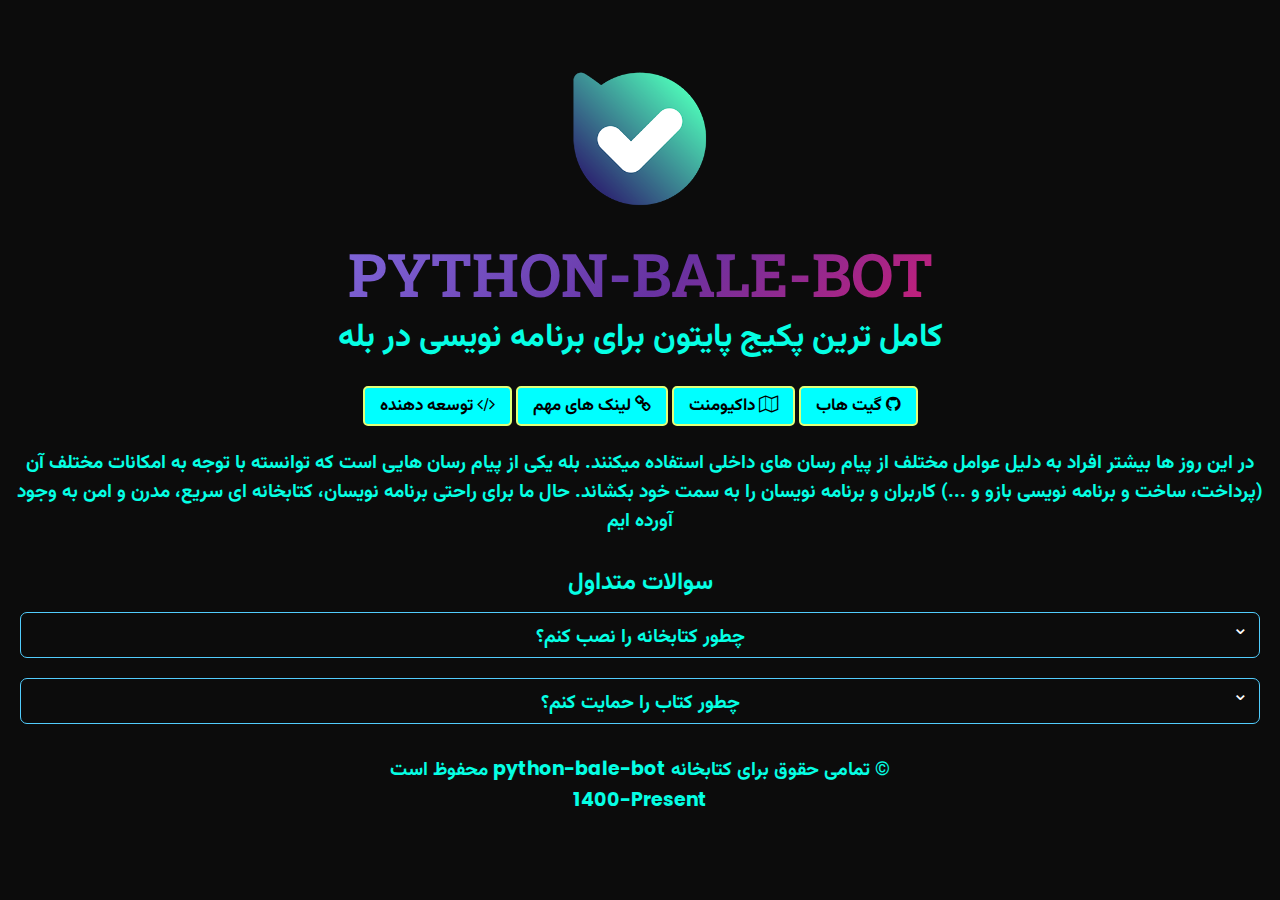
==== index.html @ dcfdb1f1 "Update main page" ====
<!DOCTYPE html>
<html lang="fa">
    
    <head>
    <meta charset="utf-8" />
    <link rel="icon" href="assets/images/bale.png" />
    <link rel="apple-touch-icon" href="https://python-bale-bot.ir/assets/images/bale.png" />
    <meta name="viewport" content="width=device-width, initial-scale=1, user-scalable=yes" />
    <meta name="theme-color" content="#000000" />
    <meta name="description" content="An API wrapper for Bale written in Python." />
    <meta name="keywords" content="bale bot, balebot, bale messenger, bale ir, messenger python bale bot" />
    <meta property="og:title" content="python-bale-bot" />
    <meta property="og:description" content="An API wrapper for Bale written in Python." />
    <meta property="og:type" content="website" />
    <meta property="og:image" content="https://python-bale-bot.ir/assets/images/bale.png" />
    <meta property="og:url" content="https://python-bale-bot.ir" />
    <meta name="twitter:title" content="python-bale-bot">
    <meta name="twitter:description" content="An API wrapper for Bale written in Python.">
    <meta name="twitter:image" content="https://python-bale-bot.ir/assets/images/bale.png">
    <link rel="stylesheet" href="https://cdnjs.cloudflare.com/ajax/libs/font-awesome/4.7.0/css/font-awesome.min.css">
    <link rel="stylesheet" href="assets/css/index.css" />
    <link rel="stylesheet" href="assets/css/code.css" />
    <link rel="stylesheet" href="assets/css/modal.css" />
    <link rel="stylesheet" href="assets/css/animation.css" />
    <link rel="canonical" href="https://python-bale-bot.ir">
    <title>python-bale-bot | پوششی برای وب سرویس های پیام رسان بله</title>
</head>

<body>
    <div id="link-modal" class="modal">
        <div class="modal-content">
            <span id="close-link-modal" class="close">&times;</span><br/>
            <a target="_blank" href="/changelog"><button class="button"><i class="fa fa-link"></i> ورژن ها</button></a>
            <a target="_blank" href="https://pypi.org/p/python-bale-bot"><button class="button"><i class="fa fa-link"></i> صفحه پای پی کتابخانه</button></a>
            <a target="_blank" href="https://dev.bale.ai/api"><button class="button"><i class="fa fa-link"></i> صفحه توسعه دهندگان ربات بله</button></a>
            <a target="_blank" href="https://docs.python-bale-bot.ir/en/stable/examples.html"><button class="button"><i class="fa fa-link"></i> نمونه کد ها</button></a>
            <a target="_blank" href="https://ble.ir/@pbbbot"><button class="button"><i class="fa fa-link"></i> ربات کتابخانه</button></a>
        </div>
    </div>
    
    <div id="developers-modal" class="modal">
        <div class="modal-content">
            <span id="close-developers-modal" class="close">&times;</span><br/>
            <a target="_blank" href="https://kian-ahmadian.ir"><button class="button"><i class="fa fa-link"></i> کیان احمدیان</button></a>
      </div>
    </div>

    <div id="wrapper" dir="rtl">
        <div class="hidden" id="alert-box">
            <p id="open-btn">.........................</p>
            <button id="close-alert-box-btn"><i class="fa fa-close"></i></button>
        </div>
        <img id="bale-image" src="assets/images/bale.png" alt="python-bale-bot"> 
        <h1 id="title" class="animation-title">python-bale-bot</h1>
        <br/>
        <h2 class="pop-anim" id="short-description" dir="rtl">کامل ترین پکیج پایتون برای برنامه نویسی در <p class="link"><a target="_blank" href="https://bale.ai">بله</a></p></h2>
        <br/>
        <div>
            <a class="pop-anim" target="_blank" href="https://github.com/python-bale-bot/python-bale-bot"><button class="button"><i class="fa fa-github"></i> گیت هاب</button></a>
            <a class="pop-anim" target="_blank" href="https://docs.python-bale-bot.ir/"><button class="button"><i class="fa fa-map-o"></i> داکیومنت</button></a>
            <button id="open-link-modal" class="button pop-anim"><i class="fa fa-link"></i> لینک های مهم</button>
            <a class="pop-anim" target="_blank" href="https://kian-ahmadian.ir"><button class="button"><i class="fa fa-code"></i> توسعه دهنده</button></a>
        </div>
        <br/>
        <h3 class="lang-description">در این روز ها بیشتر افراد به دلیل عوامل مختلف از پیام رسان های داخلی استفاده میکنند. <p class="link"><a target="_blank" href="https://bale.ai">بله</a></p> یکی از پیام رسان هایی است که توانسته با توجه به امکانات مختلف آن (پرداخت، ساخت و برنامه نویسی بازو و ...) کاربران و برنامه نویسان را به سمت خود بکشاند. حال ما برای راحتی برنامه نویسان، کتابخانه ای سریع، مدرن و امن به وجود آورده ایم</h3>
        <br/>
        <div id="questions">
            <h2>سوالات متداول</h2>
            <div class="faq">
                <div class="question">
                    چطور کتابخانه را نصب کنم؟
                </div>
                <div class="answer">
                    <h3 class="lang-description help-text">به راحتی با استفاده از دستور</h3>
                    <br/>
                    <pre dir="ltr"><code class="python hljs language-python">pip <span class="hljs-keyword">install</span><span class="hljs-string"> python-bale-bot</span></code></pre>
                    <br/>
                    <h3 class="lang-description help-text">کتابخانه را نصب کنید!</h3>
                    <br/>
                    <script src="https://gist.github.com/kian-ahmadian/d99baf7caba5766d68ba82ed5083873c.js"></script>
                    <br/>
                    <h3 class="lang-description" id="more-info">برای دریافت مثال های بیشتر به <p class="link"><a target="_blank" href="https://docs.python-bale-bot.ir/en/stable/examples.html">داکیومنت</a></p> مراجعه نمائید.</h3><br/>
                </div>
            </div>
            <div class="faq">
                <div class="question">
                    چطور کتاب را حمایت کنم؟
                </div>
                <div class="answer">
                    <p class="font-vazir lang-description">در حال حاضر امکان حمایت نقدی از ما وجود ندارد. لیکن تنها لازم است برای حمایت از ما پروژه را به دوستان خود معرفی و یا به پروژه استار 🌟 دهید</p>
                </div>
            </div>
        </div>
        <footer>
            <p>© تمامی حقوق برای کتابخانه <b>python-bale-bot</b> محفوظ است</p>
            <br>
            <p dir="ltr"><b>1400-Present</b></p>
        </footer>
    </div>
    <script src="assets/js/index.js"></script>
    <script src="assets/js/modal.js"></script>
</body>

</html>
---- assets/css/index.css ----
@import url('https://fonts.googleapis.com/css2?family=Poppins:ital,wght@0,100;0,400;0,800;0,900;1,300;1,700;1,800;1,900&display=swap');

body {
    background-color: rgb(12 12 12);
}

#wrapper {
	text-align: center; 
	align-items: center;
	color: #05ffe4;
}

#bale-image {
	margin-top: 20px;
	margin-bottom: 20px;
	display: block;
	margin-left: auto;
	margin-right: auto;
	width: 150px;
}

#title {
	font-family: Roboto, serif;
	font-weight: bold;
}

#short-description, .lang-description {
	font-family: Vazir, serif;
	margin-right: 10px;
	margin-left: 10px;
}

#more-info {
	color: rgb(5,231,231);
}

.help-text {
	color: #abfe06;
}

.link a {
	color: inherit;
	cursor: pointer;
	text-decoration: none;
}

.link:hover {
	color: rgba(221, 231, 21, 0.785);
}

a {
	display: inline-block;
}

a:hover{
	color: #e1ff79;
}

p {
	display: inline-block;
}

/* Fonts */

@font-face {
    font-family: Roboto;
    src: url(../fonts/RobotoSlab.ttf);
  }

.font-roboto{
	font-family: Roboto, serif;
}

@font-face {
	font-family: Vazir;
	src: url(../fonts/Vazirmatn-Bold.ttf);
  }

.font-vazir {
	font-family: Vazir, serif;
}

/* End fonts */
/* Buttons */

.button {
	margin-top: 5px;
	margin-bottom: 5px;
	padding: 5px 15px;
	background-color: aqua;
	border: 2px solid #e1ff79;
	border-radius: 5px;
	font-size: 17px;
	font-family: Vazir, serif;
}

.button:hover {
	background-color: rgb(128, 214, 214);
	border-radius: 5px;
	font-family: Vazir, serif;
	cursor: pointer;
}

/* End buttons */
/* Example code */

.gist {
	margin-left: 20px;
	margin-right: 20px;
	border-radius: 7px;
}

/* End example code */

/* Alert box Section */

#alert-box {
	top: 0;
	position: sticky;
	background-color: red;
	padding-top: 10px;
	padding-bottom: 5px;
	border-radius: 0 0 5px 5px;
	z-index: 20;
}

#alert-box p {
	font-family: Vazir, serif;
	font-size: 20px;
	color: black;
	cursor: pointer;
}

#alert-box #close-alert-box-btn {
	background: none;
	border: none;
	font-size: 25px;
	cursor: pointer;
	float: left;
	margin: 0;
	margin-left: 10px;
}

.hidden {
	visibility: hidden;
}

/* End alert box section */

/* Questions section */

#questions h2 {
	font-family: Vazir, sans-serif;
	margin: 10px;
}

.faq {
	margin-bottom: 20px;
	position: relative;
	padding: 5px;
	padding-bottom: 0px;
	border-radius: 7px;
	border: 1.5px solid #52cdfd;
	margin-left: 20px;
	margin-right: 20px;
}

.faq .question {
	cursor: pointer;
	font-size: 18px;
	font-family: Vazir, sans-serif;
	padding: 5px;
}

.faq .question::after {
	content: "\2304";
	margin-right: 10px;
	display: inline-block;
	position: absolute;
	transform: translateY(-10px);
	right: 0;
	font-size: 20px;
	transition: transform .5s ease;
	color: #fdfdfd;
}

.faq .question .active-faq::after {
	transform: translateY(0px) rotate(-180deg);
}
  
.faq .answer {
	max-height: 0;
	transition: max-height .5s ease;
	overflow: hidden;
	line-height: 26px;
	color: #666;
}

/* End questions section */
/* Footer */

footer {
	padding: 10px;
}

footer p {
	font-family: Vazir, serif;
}

footer p b, code {
	font-family: Poppins, sans-serif;
	font-size: 15px;
}

/* End footer */

@media (width >= 600px) {
	#title {
		font-size: 60px;
	}
	#short-description {
		font-size: 32.5px;
	}
	.lang-description, .faq .question, footer p, footer p b, #alert-box p {
		font-size: 19px;
	}
	.button {
		font-size: 17px;
	}
}

@media (width >= 500px) and (width < 600px){
	#title {
		font-size: 50px;
	}
	#short-description {
		font-size: 26.5px;
	}
	.lang-description, .faq .question, footer p, footer p b {
		font-size: 15px;
	}
	.button, #alert-box p {
		font-size: 17px;
	}
}

@media (width >= 400px) and (width < 500px) {
	#title {
		font-size: 40px;
	}
	#short-description {
		font-size: 21.5px;
	}
	.lang-description, .faq .question, footer p, footer p b {
		font-size: 14px;
	}
	.button, #alert-box p {
		font-size: 15px;
	}
}

@media (width >= 0) and (width < 400px) {
	#title {
		font-size: 30px;
	}
	#short-description {
		font-size: 16px;
	}
	.lang-description, .faq .question, footer p, footer p b, footer p b {
		font-size: 13px;
	}
	.button, #alert-box p {
		font-size: 14px;
	}
}

/* Scroll Bar */

::-webkit-scrollbar {
	width: 7px;
	height: 7px;
	background-color: transparent;
	border-radius: 5px;
}

::-webkit-scrollbar-corner {
	border-radius: 5px;
}

::-webkit-scrollbar-thumb {
	background-color: #2a2a30;
	border-radius: 5px;
}

::-webkit-scrollbar-thumb:hover {
	background-color: #407e99;
}

/* End Scroll Bar */
---- assets/css/code.css ----
pre code.hljs{display:block;overflow-x:auto;padding:20px 10px 20px 10px}code.hljs{padding:3px 5px}.hljs{background:rgb(27, 29, 30);color:#fff}.hljs-doctag,.hljs-meta-keyword,.hljs-name,.hljs-strong{font-weight:700}.hljs-code,.hljs-emphasis{font-style:italic}.hljs-section,.hljs-tag{color:#62c8f3}.hljs-selector-class,.hljs-selector-id,.hljs-template-variable,.hljs-variable{color:#ade5fc}.hljs-meta-string,.hljs-string{color:#a2fca2}.hljs-attr,.hljs-quote,.hljs-selector-attr{color:#7bd694}.hljs-tag .hljs-attr{color:inherit}.hljs-attribute,.hljs-title,.hljs-type{color:#ffa}.hljs-number,.hljs-symbol{color:#d36363}.hljs-bullet,.hljs-template-tag{color:#b8d8a2}.hljs-built_in,.hljs-keyword,.hljs-literal,.hljs-selector-tag{color:rgb(128, 182, 225)}.hljs-code,.hljs-comment,.hljs-formula{color:#888}.hljs-link,.hljs-regexp,.hljs-selector-pseudo{color:#c6b4f0}.hljs-meta{color:#fc9b9b}.hljs-deletion{background:#fc9b9b;color:#333}.hljs-o{background: rgb(255, 151, 67);} .hljs-addition{background:#a2fca2;color:#333}.hljs-subst{color:#fff}.hljs a{color:inherit}.hljs a:focus,.hljs a:hover{color:inherit;text-decoration:underline}.hljs mark{background:#555;color:inherit}

::after,::before {
    box-sizing: border-box
}

.hljs {
    white-space: pre;
    text-align: left;
    line-height: 1.65;
    align-items: center;
    margin-left: 20px;
    margin-right: 20px;
    border-radius: 7px;
}
---- assets/css/modal.css ----
/* Thanks to https://www.w3schools.com/howto/howto_css_modals.asp */
.modal {
    display: none;
    position: fixed;
    z-index: 999;
    padding-top: 100px;
    font-family: Vazir, sans-serif;
    left: 0;
    top: 0;
    width: 100%;
    height: 100%;
    overflow: auto; 
    background-color: rgb(0,0,0); 
    background-color: rgba(0,0,0,0.4); 
}
  
  
.modal-content {
    background-color: #fefefe;
    margin: auto;
    padding: 20px;
    border: 1px solid #888;
    width: 80%;
    border-radius: 10px;
    text-align: center;
}

.close {
    color: #aaaaaa;
    float: left;
    font-size: 28px;
    font-weight: bold;
}

.close:hover,
.close:focus {
    color: #000;
    text-decoration: none;
    cursor: pointer;
}
---- assets/css/animation.css ----
.animation-title {
   text-transform: uppercase;
  background-image: linear-gradient(
    -225deg,
    #7f67da 0%,
    #6732a1 29%,
    #ff1361 67%,
    #fff800 100%
  );
  background-size: auto auto;
  background-clip: border-box;
  background-size: 200% auto;
  color: #fff;
  background-clip: text;
  -webkit-background-clip: text;
  -webkit-text-fill-color: transparent;
  animation: textclip 2s linear infinite;
  display: inline-block;
      font-size: 190px;
}

@keyframes textclip {
  to {
    background-position: 200% center;
  }
}

@import url("https://fonts.googleapis.com/css?family=Montserrat&display=swap");

* {
  padding: 0;
  margin: 0;
}

body {
  flex-direction: column;
  justify-content: center;
  align-items: center;
}

h1 {
  font-family: "Montserrat Medium";
  max-width: 40ch;
  text-align: center;
  animation: scale 3s forwards cubic-bezier(0.5, 1, 0.89, 1);
}

@keyframes scale {
  100% {
    transform: scale(1);
  }
}

.pop-anim {
  animation: 1s anim-popoutin ease;
}

@keyframes anim-popoutin {
  0% {
    transform: scale(0);
    opacity: 0;
  }
  100% {
    transform: scale(1);
    opacity: 1;
  }
}

.remove-anim {
  animation: 1s remove-popoutput forwards;
}

@keyframes remove-popoutput {
  0% {
    opacity: 1;
  }
  100% {
    opacity: 0;
  }
}
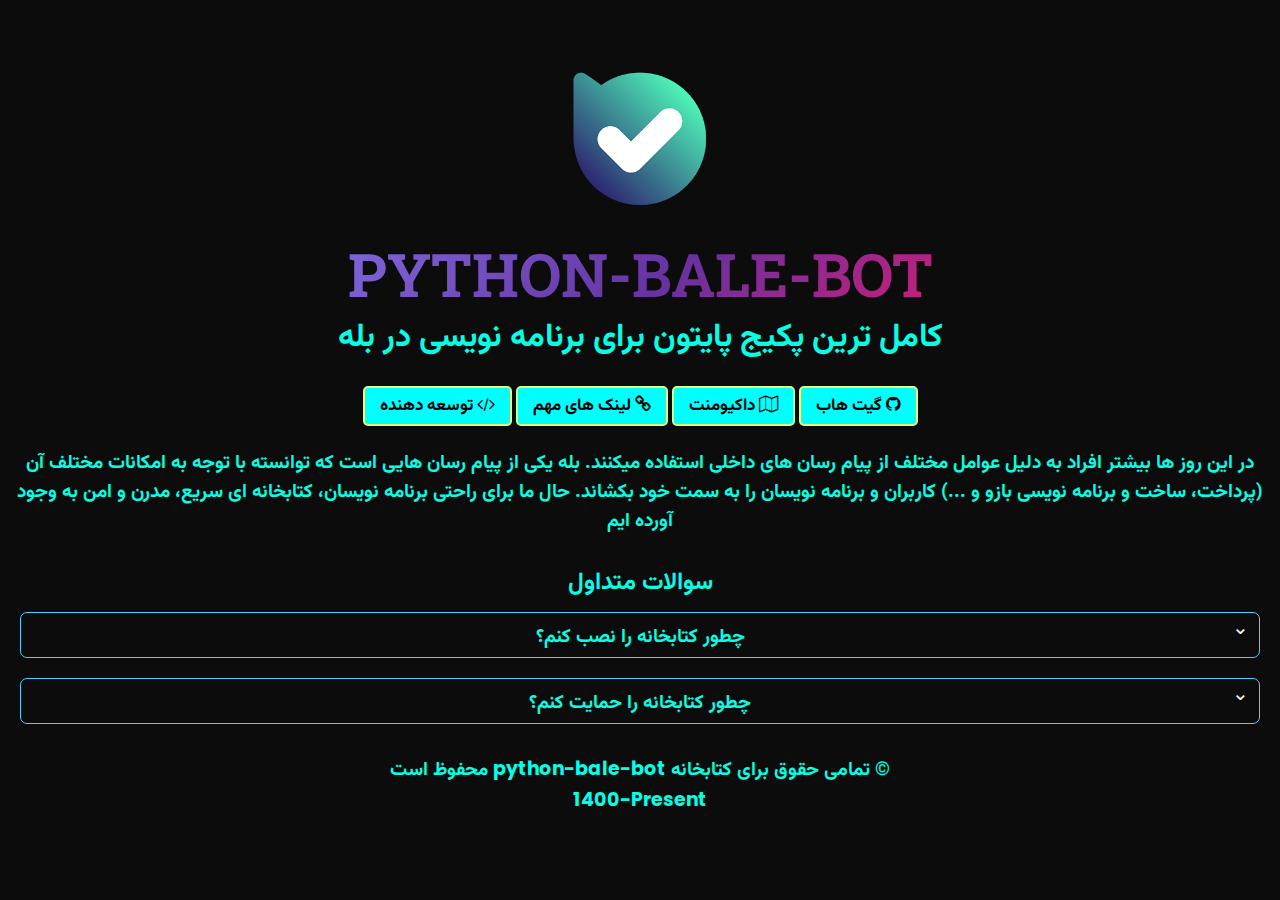
==== commit 589cd791: "Improve question of faq" ====
--- a/index.html
+++ b/index.html
@@ -84,7 +84,7 @@
             </div>
             <div class="faq">
                 <div class="question">
-                    چطور کتاب را حمایت کنم؟
+                    چطور کتابخانه را حمایت کنم؟
                 </div>
                 <div class="answer">
                     <p class="font-vazir lang-description">در حال حاضر امکان حمایت نقدی از ما وجود ندارد. لیکن تنها لازم است برای حمایت از ما پروژه را به دوستان خود معرفی و یا به پروژه استار 🌟 دهید</p>
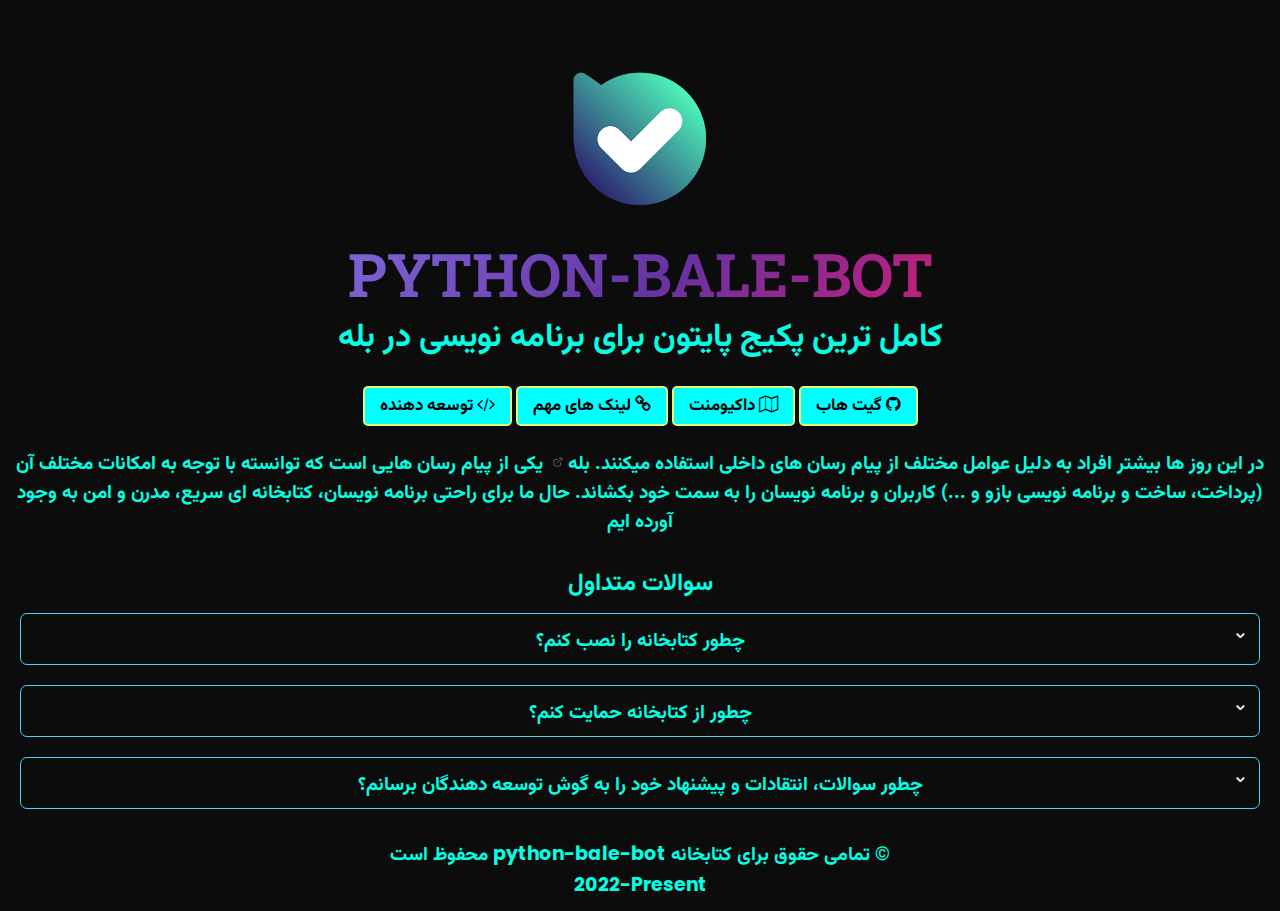
==== commit f3584a5b: "Update main page" ====
--- a/index.html
+++ b/index.html
@@ -37,13 +37,6 @@
             <a target="_blank" href="https://ble.ir/@pbbbot"><button class="button"><i class="fa fa-link"></i> ربات کتابخانه</button></a>
         </div>
     </div>
-    
-    <div id="developers-modal" class="modal">
-        <div class="modal-content">
-            <span id="close-developers-modal" class="close">&times;</span><br/>
-            <a target="_blank" href="https://kian-ahmadian.ir"><button class="button"><i class="fa fa-link"></i> کیان احمدیان</button></a>
-      </div>
-    </div>
 
     <div id="wrapper" dir="rtl">
         <div class="hidden" id="alert-box">
@@ -53,7 +46,7 @@
         <img id="bale-image" src="assets/images/bale.png" alt="python-bale-bot"> 
         <h1 id="title" class="animation-title">python-bale-bot</h1>
         <br/>
-        <h2 class="pop-anim" id="short-description" dir="rtl">کامل ترین پکیج پایتون برای برنامه نویسی در <p class="link"><a target="_blank" href="https://bale.ai">بله</a></p></h2>
+        <h2 class="pop-anim" id="short-description" dir="rtl">کامل ترین پکیج پایتون برای برنامه نویسی در بله</h2>
         <br/>
         <div>
             <a class="pop-anim" target="_blank" href="https://github.com/python-bale-bot/python-bale-bot"><button class="button"><i class="fa fa-github"></i> گیت هاب</button></a>
@@ -62,7 +55,7 @@
             <a class="pop-anim" target="_blank" href="https://kian-ahmadian.ir"><button class="button"><i class="fa fa-code"></i> توسعه دهنده</button></a>
         </div>
         <br/>
-        <h3 class="lang-description">در این روز ها بیشتر افراد به دلیل عوامل مختلف از پیام رسان های داخلی استفاده میکنند. <p class="link"><a target="_blank" href="https://bale.ai">بله</a></p> یکی از پیام رسان هایی است که توانسته با توجه به امکانات مختلف آن (پرداخت، ساخت و برنامه نویسی بازو و ...) کاربران و برنامه نویسان را به سمت خود بکشاند. حال ما برای راحتی برنامه نویسان، کتابخانه ای سریع، مدرن و امن به وجود آورده ایم</h3>
+        <h3 class="lang-description">در این روز ها بیشتر افراد به دلیل عوامل مختلف از پیام رسان های داخلی استفاده میکنند. <a class="link" target="_blank" href="https://bale.ai">بله</a> یکی از پیام رسان هایی است که توانسته با توجه به امکانات مختلف آن (پرداخت، ساخت و برنامه نویسی بازو و ...) کاربران و برنامه نویسان را به سمت خود بکشاند. حال ما برای راحتی برنامه نویسان، کتابخانه ای سریع، مدرن و امن به وجود آورده ایم</h3>
         <br/>
         <div id="questions">
             <h2>سوالات متداول</h2>
@@ -73,32 +66,44 @@
                 <div class="answer">
                     <h3 class="lang-description help-text">به راحتی با استفاده از دستور</h3>
                     <br/>
-                    <pre dir="ltr"><code class="python hljs language-python">pip <span class="hljs-keyword">install</span><span class="hljs-string"> python-bale-bot</span></code></pre>
+                    <pre dir="ltr"><code class="python hljs language-python"><button id="copy-pip-command-button">کپی</button>pip <span class="hljs-keyword">install</span><span class="hljs-string"> python-bale-bot</span></code></pre>
                     <br/>
                     <h3 class="lang-description help-text">کتابخانه را نصب کنید!</h3>
                     <br/>
                     <script src="https://gist.github.com/kian-ahmadian/d99baf7caba5766d68ba82ed5083873c.js"></script>
                     <br/>
-                    <h3 class="lang-description" id="more-info">برای دریافت مثال های بیشتر به <p class="link"><a target="_blank" href="https://docs.python-bale-bot.ir/en/stable/examples.html">داکیومنت</a></p> مراجعه نمائید.</h3><br/>
+                    <h3 class="lang-description" id="more-info">برای دریافت مثال های بیشتر به <a class="link" target="_blank" href="https://docs.python-bale-bot.ir/en/stable/examples.html">داکیومنت</a> مراجعه نمائید.</h3><br/>
                 </div>
             </div>
             <div class="faq">
                 <div class="question">
-                    چطور کتابخانه را حمایت کنم؟
+                    چطور از کتابخانه حمایت کنم؟
                 </div>
                 <div class="answer">
-                    <p class="font-vazir lang-description">در حال حاضر امکان حمایت نقدی از ما وجود ندارد. لیکن تنها لازم است برای حمایت از ما پروژه را به دوستان خود معرفی و یا به پروژه استار 🌟 دهید</p>
+                    <p class="font-vazir lang-description white">در حال حاضر امکان حمایت نقدی از ما وجود ندارد. لیکن تنها لازم است برای حمایت از ما پروژه را به دوستان خود معرفی و یا به پروژه <a class="link" href="/github">استار 🌟</a> دهید</p><br></br>
+                </div>
+            </div>
+            <div class="faq">
+                <div class="question">
+                    چطور سوالات، انتقادات و پیشنهاد خود را به گوش توسعه دهندگان برسانم؟
+                </div>
+                <div class="answer">
+                    <p class="font-vazir lang-description white">
+                        بهترین راه ارتباطی برای طرح سوال، انتقاد و یا پیشنهاد <a class="link" href="/github">گیت هاب</a> مجموعه است.
+                    </p><br></br>
+                    
                 </div>
             </div>
         </div>
         <footer>
             <p>© تمامی حقوق برای کتابخانه <b>python-bale-bot</b> محفوظ است</p>
             <br>
-            <p dir="ltr"><b>1400-Present</b></p>
+            <p dir="ltr"><b>2022-Present</b></p>
         </footer>
     </div>
     <script src="assets/js/index.js"></script>
     <script src="assets/js/modal.js"></script>
+    <script src="assets/js/copybutton.js"></script>
 </body>
 
 </html>--- a/assets/css/index.css
+++ b/assets/css/index.css
@@ -38,7 +38,7 @@
 	color: #abfe06;
 }
 
-.link a {
+.link {
 	color: inherit;
 	cursor: pointer;
 	text-decoration: none;
@@ -46,6 +46,12 @@
 
 .link:hover {
 	color: rgba(221, 231, 21, 0.785);
+}
+
+.link::after {
+	content: url('data:image/svg+xml,<svg width="12" height="12" xmlns="http://www.w3.org/2000/svg" viewBox="0 0 24 24" stroke-width="1.5" stroke="%23607D8B" fill="none" stroke-linecap="round" stroke-linejoin="round"><path stroke="none" d="M0 0h24v24H0z"/><path d="M11 7h-5a2 2 0 0 0 -2 2v9a2 2 0 0 0 2 2h9a2 2 0 0 0 2 -2v-5" /><line x1="10" y1="14" x2="20" y2="4" /><polyline points="15 4 20 4 20 9" /></svg>');
+    margin: 0 0.25rem;
+    vertical-align: middle;
 }
 
 a {
@@ -169,7 +175,7 @@
 	cursor: pointer;
 	font-size: 18px;
 	font-family: Vazir, sans-serif;
-	padding: 5px;
+	padding: 8px;
 }
 
 .faq .question::after {
@@ -194,9 +200,31 @@
 	overflow: hidden;
 	line-height: 26px;
 	color: #666;
+	border-radius: 4px;
+}
+
+.faq .answer .white {
+	color: rgb(248, 245, 245);
 }
 
 /* End questions section */
+/* Copy button */
+
+#copy-pip-command-button {
+	padding: 5px;
+	font-family: Vazir, sans-serif;
+	font-size: 15px;
+	float: right;
+	cursor: pointer;
+	border-radius: 5.5px;
+	border: none;
+}
+
+#copy-pip-command-button:disabled {
+	cursor: not-allowed;
+}
+
+/* End copy button */
 /* Footer */
 
 footer {
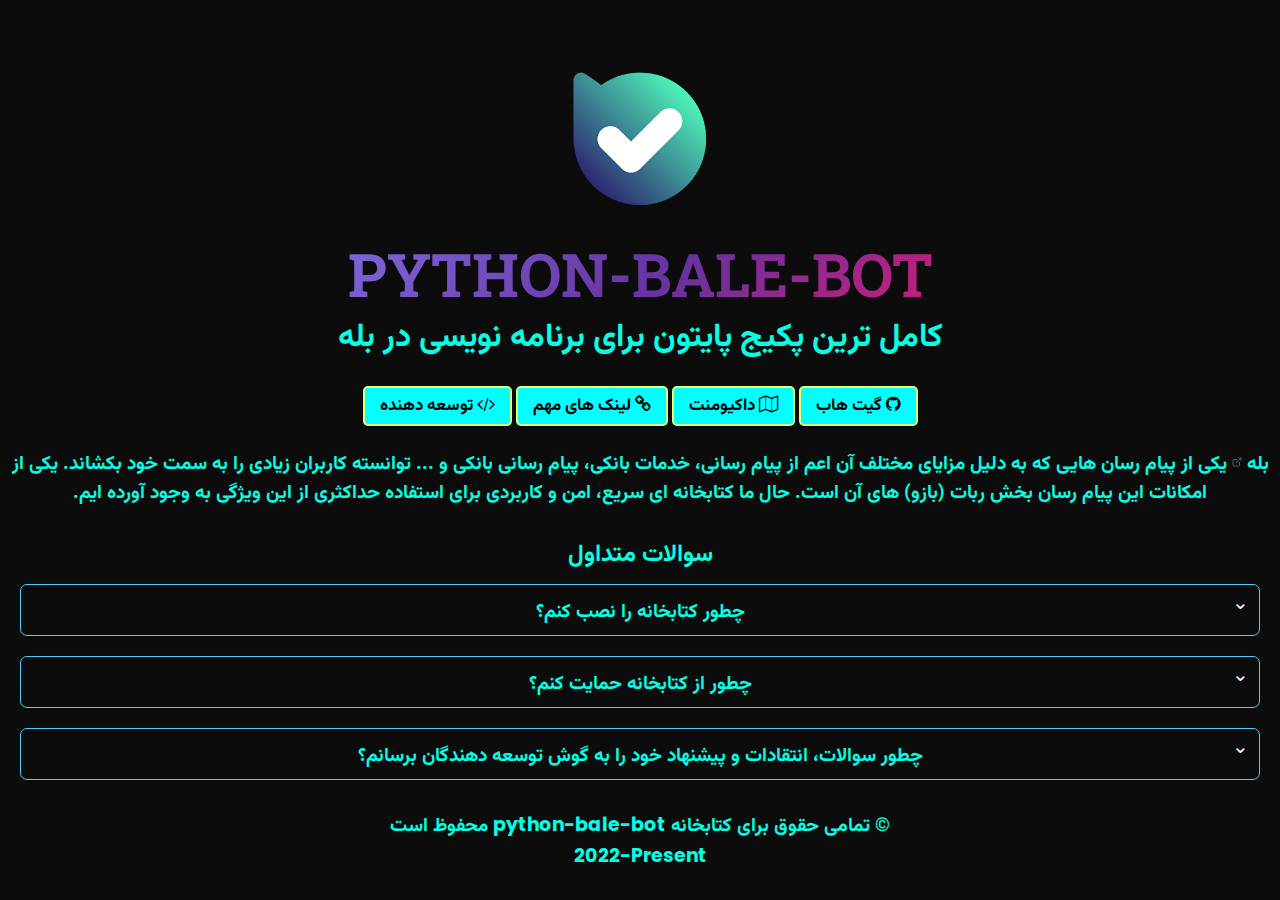
==== commit 39bd655f: "Update Main Page" ====
--- a/index.html
+++ b/index.html
@@ -8,7 +8,7 @@
     <meta name="viewport" content="width=device-width, initial-scale=1, user-scalable=yes" />
     <meta name="theme-color" content="#000000" />
     <meta name="description" content="An API wrapper for Bale written in Python." />
-    <meta name="keywords" content="bale bot, balebot, bale messenger, bale ir, messenger python bale bot" />
+    <meta name="keywords" content="bale bot, balebot, bale messenger, bale ir, messenger python bale bot, bale web, bazoo bale, بازوی بله" />
     <meta property="og:title" content="python-bale-bot" />
     <meta property="og:description" content="An API wrapper for Bale written in Python." />
     <meta property="og:type" content="website" />
@@ -55,7 +55,9 @@
             <a class="pop-anim" target="_blank" href="https://kian-ahmadian.ir"><button class="button"><i class="fa fa-code"></i> توسعه دهنده</button></a>
         </div>
         <br/>
-        <h3 class="lang-description">در این روز ها بیشتر افراد به دلیل عوامل مختلف از پیام رسان های داخلی استفاده میکنند. <a class="link" target="_blank" href="https://bale.ai">بله</a> یکی از پیام رسان هایی است که توانسته با توجه به امکانات مختلف آن (پرداخت، ساخت و برنامه نویسی بازو و ...) کاربران و برنامه نویسان را به سمت خود بکشاند. حال ما برای راحتی برنامه نویسان، کتابخانه ای سریع، مدرن و امن به وجود آورده ایم</h3>
+        <h3 class="lang-description">
+            <a class="link" target="_blank" href="https://bale.ai">بله</a>یکی از پیام رسان هایی که به دلیل مزایای مختلف آن اعم از پیام رسانی، خدمات بانکی، پیام رسانی بانکی و ... توانسته کاربران زیادی را به سمت خود بکشاند. یکی از امکانات این پیام رسان بخش ربات (بازو) های آن است. حال ما کتابخانه ای سریع، امن و کاربردی برای استفاده حداکثری از این ویژگی به وجود آورده ایم.
+        </h3>
         <br/>
         <div id="questions">
             <h2>سوالات متداول</h2>
@@ -104,6 +106,7 @@
     <script src="assets/js/index.js"></script>
     <script src="assets/js/modal.js"></script>
     <script src="assets/js/copybutton.js"></script>
+    <script src="assets/js/view.js"></script>
 </body>
 
 </html>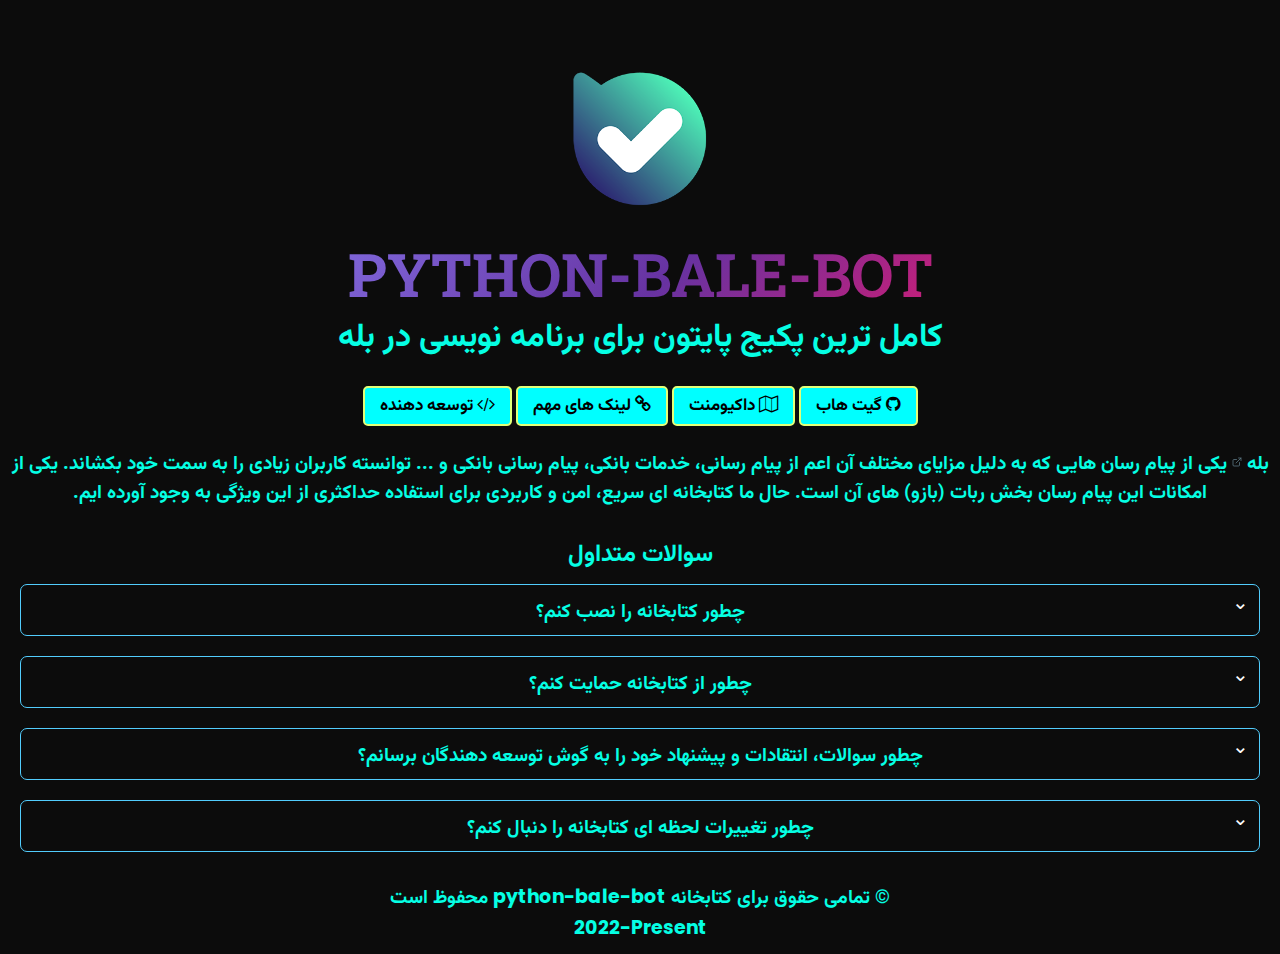
==== commit cbc17066: "Add new faq and update copybutton section" ====
--- a/index.html
+++ b/index.html
@@ -68,7 +68,7 @@
                 <div class="answer">
                     <h3 class="lang-description help-text">به راحتی با استفاده از دستور</h3>
                     <br/>
-                    <pre dir="ltr"><code class="python hljs language-python"><button id="copy-pip-command-button">کپی</button>pip <span class="hljs-keyword">install</span><span class="hljs-string"> python-bale-bot</span></code></pre>
+                    <pre dir="ltr"><code class="python hljs language-python"><button class="copy-pip-command-button">کپی</button>pip <span class="hljs-keyword">install</span><span class="hljs-string"> python-bale-bot</span></code></pre>
                     <br/>
                     <h3 class="lang-description help-text">کتابخانه را نصب کنید!</h3>
                     <br/>
@@ -96,6 +96,20 @@
                     
                 </div>
             </div>
+            <div class="faq">
+                <div class="question">
+                    چطور تغییرات لحظه ای کتابخانه را دنبال کنم؟
+                </div>
+                <div class="answer">
+                    <h3 class="lang-description help-text">در ابتدا نسخه لحظه ای را از <a class="link" href="https://download.python-bale-bot.ir">اینجا</a> دریافت نمایید
+                        و سپس ترمینال خود را در محل دانلود فایل باز کرده و دستور زیر را بنویسید
+                    </h3><br>
+                    <pre dir="ltr"><code class="python hljs language-python"><button class="copy-pip-command-button">کپی</button>pip <span class="hljs-keyword">install</span><span class="hljs-string"> python_bale_bot-any-py3-none-any.whl</span></code></pre><br>
+                    <p class="font-vazir lang-description white">
+                        هر گونه تغییر در نام فایل موجب ایجاد مشکل در نصب خواهد شد. شمما بعد از نصب امکان بررسی نسخه لحظه ای کتابخانه و گزارش مشکلات آن از گیت هاب را دارید.
+                    </p><br></br>
+                </div>
+            </div>
         </div>
         <footer>
             <p>© تمامی حقوق برای کتابخانه <b>python-bale-bot</b> محفوظ است</p>
@@ -106,7 +120,6 @@
     <script src="assets/js/index.js"></script>
     <script src="assets/js/modal.js"></script>
     <script src="assets/js/copybutton.js"></script>
-    <script src="assets/js/view.js"></script>
 </body>
 
 </html>--- a/assets/css/index.css
+++ b/assets/css/index.css
@@ -210,7 +210,7 @@
 /* End questions section */
 /* Copy button */
 
-#copy-pip-command-button {
+.copy-pip-command-button {
 	padding: 5px;
 	font-family: Vazir, sans-serif;
 	font-size: 15px;
@@ -220,7 +220,7 @@
 	border: none;
 }
 
-#copy-pip-command-button:disabled {
+.copy-pip-command-button:disabled {
 	cursor: not-allowed;
 }
 
